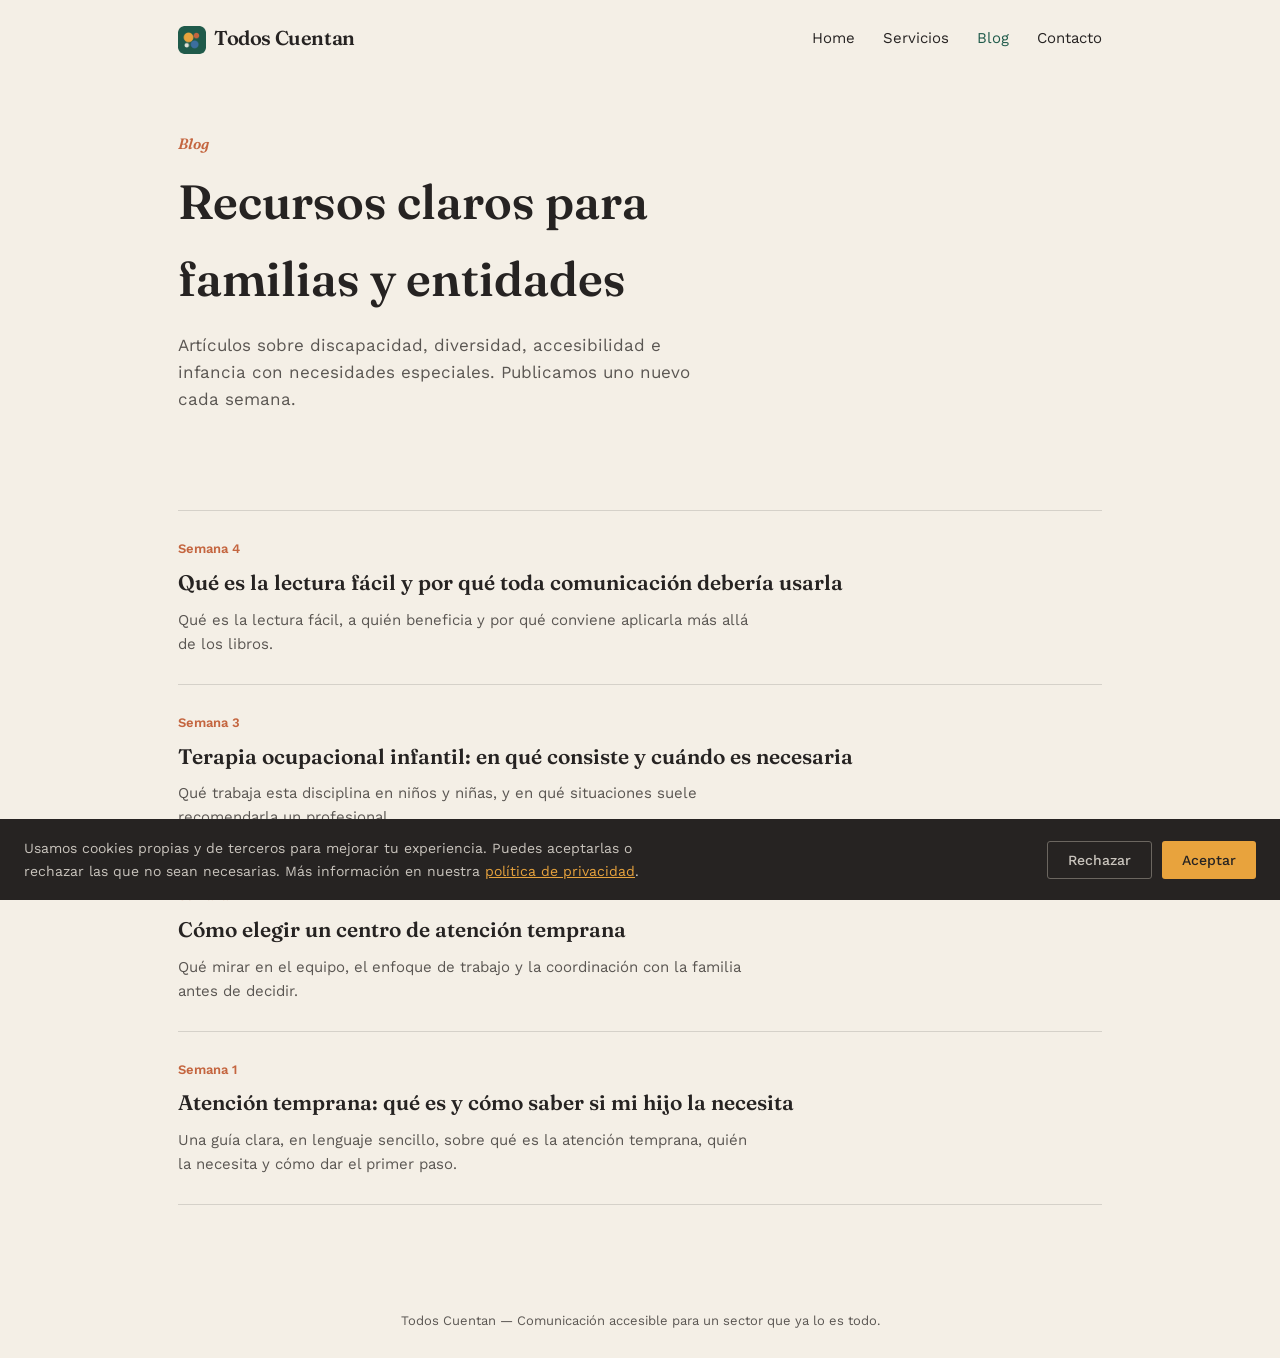
==== blog.html @ 2777f76b "Add files via upload" ====
<!DOCTYPE html>
<html lang="es">
<head>
<meta charset="UTF-8">
<meta name="viewport" content="width=device-width, initial-scale=1.0">
<title>Blog — Todos Cuentan</title>
<meta name="description" content="Artículos sobre discapacidad, diversidad, accesibilidad e infancia con necesidades especiales: recursos claros para familias y entidades.">
<link rel="canonical" href="https://todoscuentan.org/blog.html">
<meta property="og:title" content="Blog — Todos Cuentan">
<meta property="og:description" content="Artículos sobre discapacidad, diversidad, accesibilidad e infancia con necesidades especiales: recursos claros para familias y entidades.">
<meta property="og:type" content="website">
<meta property="og:url" content="https://todoscuentan.org/blog.html">
<link rel="preconnect" href="https://fonts.googleapis.com">
<link rel="preconnect" href="https://fonts.gstatic.com" crossorigin>
<link href="https://fonts.googleapis.com/css2?family=Fraunces:opsz,wght@9..144,400;9..144,500;9..144,600&family=Work+Sans:wght@400;500;600&display=swap" rel="stylesheet">
<link rel="stylesheet" href="styles.css">
<link rel="icon" type="image/svg+xml" href="favicon.svg">
<link rel="icon" type="image/png" sizes="32x32" href="favicon-32.png">
<link rel="apple-touch-icon" href="apple-touch-icon.png">
</head>
<body>

<header>
  <div class="wrap nav">
    <a class="brand" href="index.html"><img src="logo-mark.png" alt="Todos Cuentan" width="28" height="28" style="vertical-align:middle;border-radius:6px;margin-right:8px;">Todos Cuentan</a>
    <nav>
      <ul>
        <li><a href="index.html">Home</a></li>
        <li><a href="servicios.html">Servicios</a></li>
        <li><a href="blog.html" class="active">Blog</a></li>
        <li><a href="contacto.html">Contacto</a></li>
      </ul>
    </nav>
  </div>
</header>

<div class="page-header">
  <div class="wrap">
    <div class="section-label">Blog</div>
    <h1>Recursos claros para familias y entidades</h1>
    <p class="lead">Artículos sobre discapacidad, diversidad, accesibilidad e infancia con necesidades especiales. Publicamos uno nuevo cada semana.</p>
  </div>
</div>

<section style="padding-top:0;">
  <div class="wrap">
    <div class="blog-list">
      <a class="blog-card" href="blog-lectura-facil.html">
        <span class="fecha">Semana 4</span>
        <h3>Qué es la lectura fácil y por qué toda comunicación debería usarla</h3>
        <p>Qué es la lectura fácil, a quién beneficia y por qué conviene aplicarla más allá de los libros.</p>
      </a>
      <a class="blog-card" href="blog-terapia-ocupacional-infantil.html">
        <span class="fecha">Semana 3</span>
        <h3>Terapia ocupacional infantil: en qué consiste y cuándo es necesaria</h3>
        <p>Qué trabaja esta disciplina en niños y niñas, y en qué situaciones suele recomendarla un profesional.</p>
      </a>
      <a class="blog-card" href="blog-como-elegir-centro-atencion-temprana.html">
        <span class="fecha">Semana 2</span>
        <h3>Cómo elegir un centro de atención temprana</h3>
        <p>Qué mirar en el equipo, el enfoque de trabajo y la coordinación con la familia antes de decidir.</p>
      </a>
      <a class="blog-card" href="blog-atencion-temprana-que-es.html">
        <span class="fecha">Semana 1</span>
        <h3>Atención temprana: qué es y cómo saber si mi hijo la necesita</h3>
        <p>Una guía clara, en lenguaje sencillo, sobre qué es la atención temprana, quién la necesita y cómo dar el primer paso.</p>
      </a>
      <!-- Cada semana, añade aquí una nueva tarjeta con el mismo formato, apuntando al nuevo archivo blog-tu-titulo.html -->
    </div>
  </div>
</section>

<footer>
  <div class="wrap">
    Todos Cuentan — Comunicación accesible para un sector que ya lo es todo.
  </div>
</footer>

<script src="cookie-banner.js"></script>
</body>
</html>
---- styles.css ----
:root {
  --verde: #1F5A4A;
  --verde-osc: #163f34;
  --mostaza: #E8A33D;
  --crema: #F4EFE6;
  --tinta: #262322;
  --gris: #5a5652;
  --coral: #C4653F;
  --azul: #3C6E9E;
}

* { box-sizing: border-box; }
html { scroll-behavior: smooth; }

body {
  margin: 0;
  font-family: 'Work Sans', sans-serif;
  color: var(--tinta);
  background: var(--crema);
  line-height: 1.6;
}

h1, h2, h3 { font-family: 'Fraunces', serif; font-weight: 600; margin: 0; }
a { color: inherit; }

.wrap { max-width: 980px; margin: 0 auto; padding: 0 28px; }

header { padding: 22px 0; }
.nav { display: flex; justify-content: space-between; align-items: center; }
.brand { font-family: 'Fraunces', serif; font-size: 20px; font-weight: 600; letter-spacing: -0.02em; text-decoration: none; }
nav ul { list-style: none; display: flex; gap: 28px; margin: 0; padding: 0; font-size: 15px; }
nav a { text-decoration: none; color: var(--tinta); }
nav a:hover, nav a.active { color: var(--verde); }

/* Hero (home) */
.hero { padding: 70px 0 90px; position: relative; overflow: hidden; }
.hero .wrap { position: relative; z-index: 2; }
.hero h1 { font-size: clamp(40px, 6vw, 64px); line-height: 1.05; letter-spacing: -0.02em; max-width: 11ch; }
.hero p.lead { font-size: 19px; color: var(--gris); max-width: 46ch; margin-top: 22px; }
.dots { position: absolute; top: 30px; right: -40px; width: 360px; height: 360px; z-index: 1; opacity: 0.9; }

.cta-row { margin-top: 34px; display: flex; gap: 16px; flex-wrap: wrap; }
.btn { display: inline-block; padding: 13px 26px; border-radius: 3px; text-decoration: none; font-size: 15px; font-weight: 500; transition: transform 0.15s ease; border: none; cursor: pointer; font-family: 'Work Sans', sans-serif; }
.btn:hover { transform: translateY(-1px); }
.btn-primary { background: var(--verde); color: #fff; }
.btn-primary:hover { background: var(--verde-osc); }
.btn-ghost { border: 1.5px solid var(--tinta); color: var(--tinta); background: transparent; }

/* Page header (non-home pages) */
.page-header { padding: 56px 0 40px; }
.page-header .section-label { margin-bottom: 8px; }
.page-header h1 { font-size: clamp(32px, 5vw, 48px); max-width: 18ch; }
.page-header p.lead { font-size: 17px; color: var(--gris); max-width: 50ch; margin-top: 14px; }

/* Manifesto strip */
.manifesto { background: var(--verde); color: var(--crema); padding: 46px 0; }
.manifesto p { font-family: 'Fraunces', serif; font-size: clamp(22px, 3vw, 30px); font-weight: 500; max-width: 30ch; line-height: 1.3; margin: 0; }
.manifesto span { color: var(--mostaza); }

section { padding: 80px 0; }
.section-label { font-size: 15px; color: var(--coral); font-weight: 600; margin-bottom: 10px; font-family: 'Fraunces', serif; font-style: italic; }
h2.section-title { font-size: clamp(28px, 4vw, 38px); max-width: 18ch; letter-spacing: -0.01em; }

/* Por qué (home) */
.porque { display: grid; grid-template-columns: 1fr 1fr; gap: 50px; align-items: start; margin-top: 40px; }
.porque-item { padding-top: 18px; border-top: 2px solid var(--tinta); }
.porque-item h3 { font-size: 19px; margin-bottom: 8px; }
.porque-item p { color: var(--gris); font-size: 15.5px; margin: 0; }

/* Servicios list */
.servicios-list { margin-top: 40px; }
.servicio { display: grid; grid-template-columns: 60px 1fr; gap: 24px; padding: 28px 0; border-bottom: 1px solid rgba(38,35,34,0.15); align-items: baseline; }
.servicio:first-child { border-top: 1px solid rgba(38,35,34,0.15); }
.servicio .num { font-family: 'Fraunces', serif; font-size: 15px; color: var(--coral); }
.servicio h3 { font-size: 21px; margin-bottom: 6px; }
.servicio p { color: var(--gris); font-size: 15.5px; margin: 0; max-width: 60ch; }
.tag-diferencial { display: inline-block; background: var(--mostaza); color: var(--tinta); font-size: 11px; font-weight: 600; padding: 2px 9px; border-radius: 10px; margin-left: 10px; vertical-align: middle; }

/* Cómo trabajamos */
.modelo { background: #fff; border-radius: 4px; padding: 46px; margin-top: 36px; display: grid; grid-template-columns: repeat(3, 1fr); gap: 34px; }
.modelo-item h3 { font-size: 17px; margin-bottom: 8px; color: var(--verde); }
.modelo-item p { font-size: 14.5px; color: var(--gris); margin: 0; }

/* Blog listing */
.blog-list { margin-top: 40px; display: flex; flex-direction: column; gap: 0; }
.blog-card { display: block; text-decoration: none; color: inherit; padding: 28px 0; border-bottom: 1px solid rgba(38,35,34,0.15); }
.blog-card:first-child { border-top: 1px solid rgba(38,35,34,0.15); }
.blog-card .fecha { font-size: 13px; color: var(--coral); font-weight: 600; margin-bottom: 6px; display: block; }
.blog-card h3 { font-size: 21px; margin-bottom: 8px; transition: color 0.15s ease; }
.blog-card:hover h3 { color: var(--verde); }
.blog-card p { color: var(--gris); font-size: 15px; margin: 0; max-width: 65ch; }

/* Blog post */
.post-header { padding: 56px 0 20px; }
.post-header .fecha { font-size: 13px; color: var(--coral); font-weight: 600; display: block; margin-bottom: 10px; }
.post-header h1 { font-size: clamp(30px, 5vw, 44px); max-width: 22ch; }
.post-body { max-width: 68ch; }
.post-body p { font-size: 16.5px; margin: 18px 0; }
.post-body h2 { font-size: 24px; margin-top: 40px; margin-bottom: 12px; }
.post-body h3 { font-size: 19px; margin-top: 26px; margin-bottom: 8px; }
.post-body ul, .post-body ol { font-size: 16.5px; padding-left: 22px; }
.post-body li { margin-bottom: 8px; }
.post-cta { background: #fff; border-left: 4px solid var(--mostaza); padding: 20px 24px; margin: 34px 0; border-radius: 3px; }
.post-cta p { margin: 0 0 10px; }
.back-link { display: inline-block; margin-top: 40px; font-size: 14px; color: var(--verde); text-decoration: none; font-weight: 500; }

/* Contacto */
.contacto { background: var(--tinta); color: var(--crema); }
.contacto .wrap { display: grid; grid-template-columns: 1.1fr 1fr; gap: 60px; align-items: center; }
.contacto h1, .contacto h2 { color: #fff; }
.contacto p.lead { color: #c9c4bd; margin-top: 16px; font-size: 16px; max-width: 40ch; }
form { display: flex; flex-direction: column; gap: 14px; }
label { font-size: 13px; color: #c9c4bd; }
input, textarea { width: 100%; padding: 12px 14px; border-radius: 3px; border: none; font-family: 'Work Sans', sans-serif; font-size: 15px; background: #34302e; color: #fff; }
input::placeholder, textarea::placeholder { color: #8a8580; }
textarea { min-height: 90px; resize: vertical; }
.contacto .btn-primary { background: var(--mostaza); color: var(--tinta); align-self: flex-start; }
.contacto .btn-primary:hover { background: #d99527; }
.contacto-standalone { padding: 60px 0 90px; }

.privacy-check { display: flex; align-items: flex-start; gap: 10px; font-size: 13.5px; color: #c9c4bd; }
.privacy-check input[type="checkbox"] { width: auto; margin-top: 3px; flex-shrink: 0; accent-color: var(--mostaza); }
.privacy-check label { font-size: 13.5px; color: #c9c4bd; }
.privacy-check a { color: var(--mostaza); text-decoration: underline; }
.privacy-check a:hover { color: #fff; }

/* Pop-up política de privacidad */
.modal-overlay {
  position: fixed;
  inset: 0;
  background: rgba(38,35,34,0.6);
  display: flex;
  align-items: center;
  justify-content: center;
  padding: 24px;
  z-index: 100;
}
.modal-overlay[hidden] { display: none; }
.modal-box {
  background: #fff;
  color: var(--tinta);
  border-radius: 6px;
  max-width: 620px;
  width: 100%;
  max-height: 82vh;
  overflow-y: auto;
  padding: 40px 34px 34px;
  position: relative;
}
.modal-box h2 { font-size: 24px; margin-bottom: 18px; color: var(--verde); }
.modal-body p { font-size: 14.5px; color: var(--tinta); margin: 0 0 14px; line-height: 1.6; }
.modal-close {
  position: absolute;
  top: 16px;
  right: 18px;
  background: none;
  border: none;
  font-size: 18px;
  cursor: pointer;
  color: var(--gris);
  width: 32px;
  height: 32px;
  border-radius: 50%;
}
.modal-close:hover { background: var(--crema); color: var(--tinta); }

/* Banner de cookies */
#cookie-banner {
  position: fixed;
  bottom: 0;
  left: 0;
  right: 0;
  background: var(--tinta);
  color: var(--crema);
  padding: 18px 24px;
  display: flex;
  flex-wrap: wrap;
  align-items: center;
  justify-content: space-between;
  gap: 16px;
  z-index: 200;
}
#cookie-banner p {
  margin: 0;
  font-size: 14px;
  color: #c9c4bd;
  max-width: 70ch;
}
#cookie-banner p a { color: var(--mostaza); text-decoration: underline; }
#cookie-banner .cookie-actions { display: flex; gap: 10px; flex-shrink: 0; }
#cookie-banner .btn { padding: 10px 20px; font-size: 14px; }
#cookie-banner .btn-primary { background: var(--mostaza); color: var(--tinta); }
#cookie-banner .btn-primary:hover { background: #d99527; }
#cookie-banner .btn-ghost { border-color: #6b6660; color: #c9c4bd; }
@media (max-width: 600px) {
  #cookie-banner { flex-direction: column; align-items: flex-start; }
}

footer { padding: 26px 0; font-size: 13px; color: var(--gris); text-align: center; }

@media (max-width: 760px) {
  .porque, .modelo, .contacto .wrap { grid-template-columns: 1fr; }
  .dots { display: none; }
  nav ul { display: none; }
  .servicio { grid-template-columns: 1fr; gap: 8px; }
}
@media (prefers-reduced-motion: reduce) {
  html { scroll-behavior: auto; }
  .btn { transition: none; }
}
a:focus-visible, button:focus-visible, input:focus-visible, textarea:focus-visible {
  outline: 3px solid var(--azul);
  outline-offset: 2px;
}
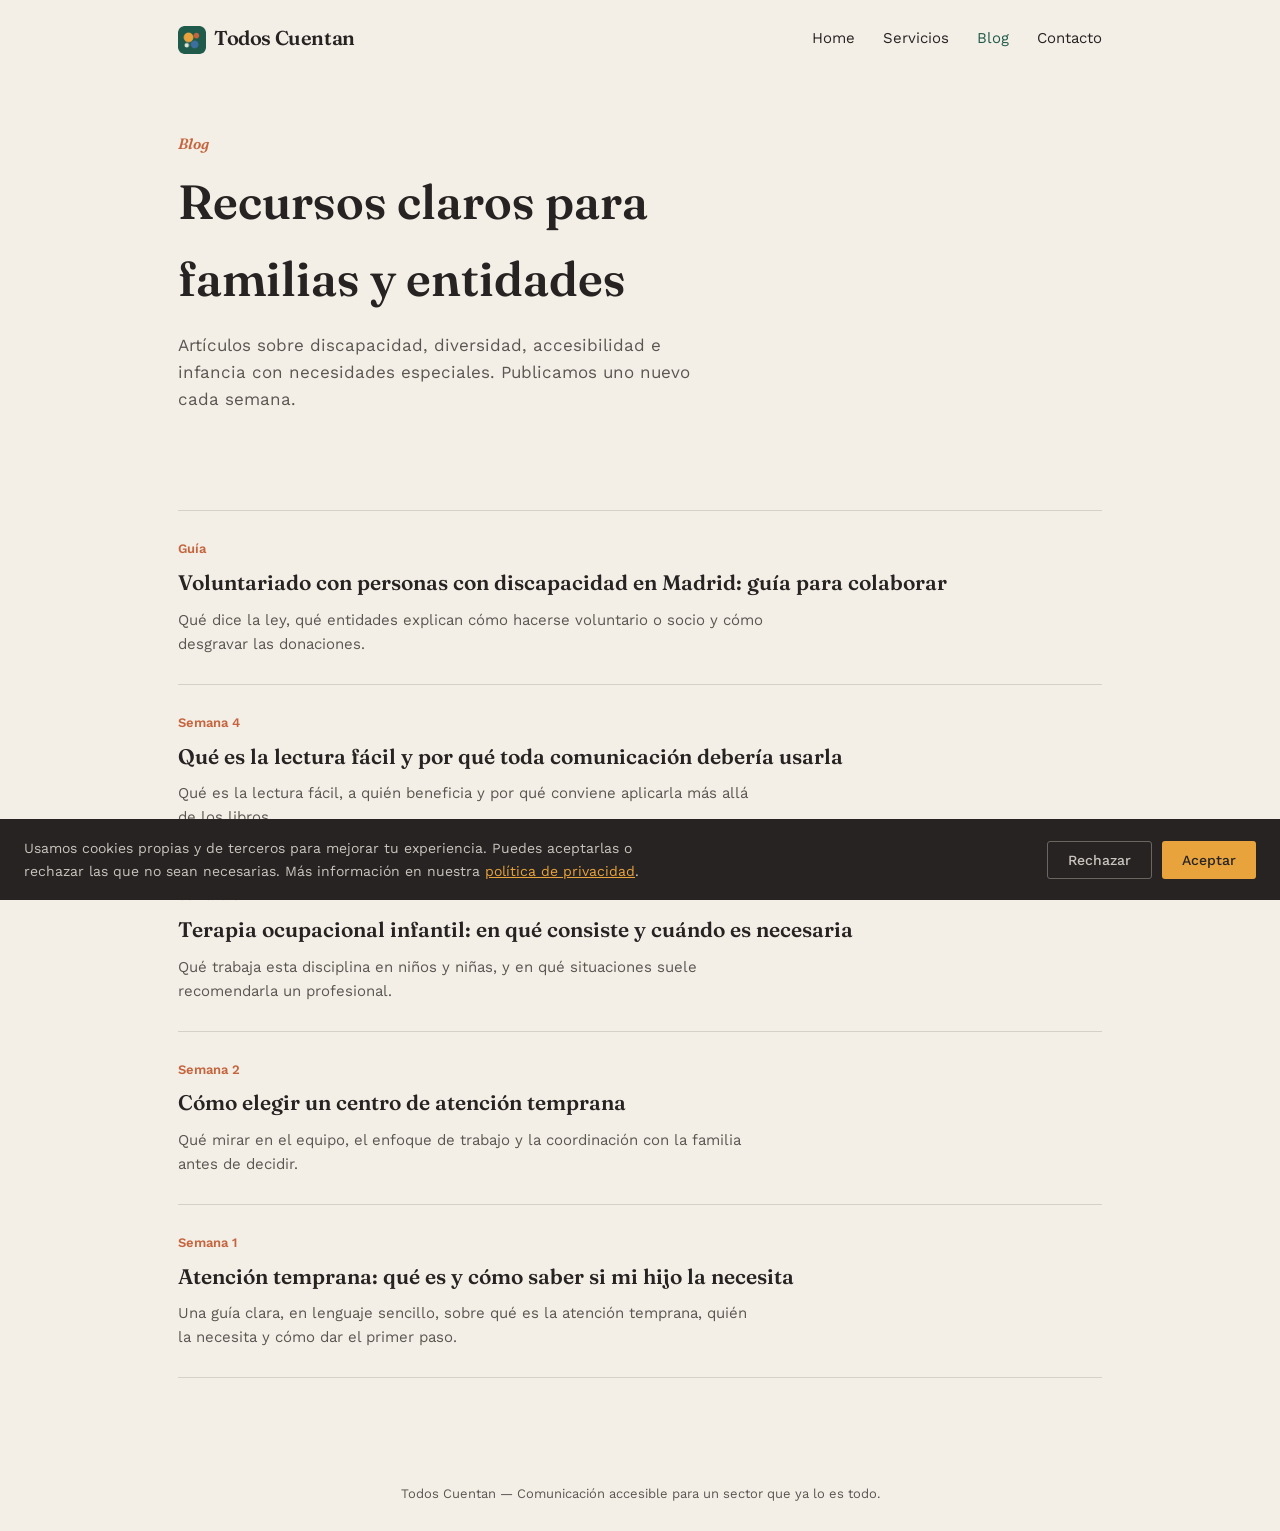
==== commit 0e6e88fc: "Add files via upload" ====
--- a/blog.html
+++ b/blog.html
@@ -45,6 +45,11 @@
 <section style="padding-top:0;">
   <div class="wrap">
     <div class="blog-list">
+      <a class="blog-card" href="blog-voluntariado-discapacidad-madrid.html">
+        <span class="fecha">Guía</span>
+        <h3>Voluntariado con personas con discapacidad en Madrid: guía para colaborar</h3>
+        <p>Qué dice la ley, qué entidades explican cómo hacerse voluntario o socio y cómo desgravar las donaciones.</p>
+      </a>
       <a class="blog-card" href="blog-lectura-facil.html">
         <span class="fecha">Semana 4</span>
         <h3>Qué es la lectura fácil y por qué toda comunicación debería usarla</h3>
